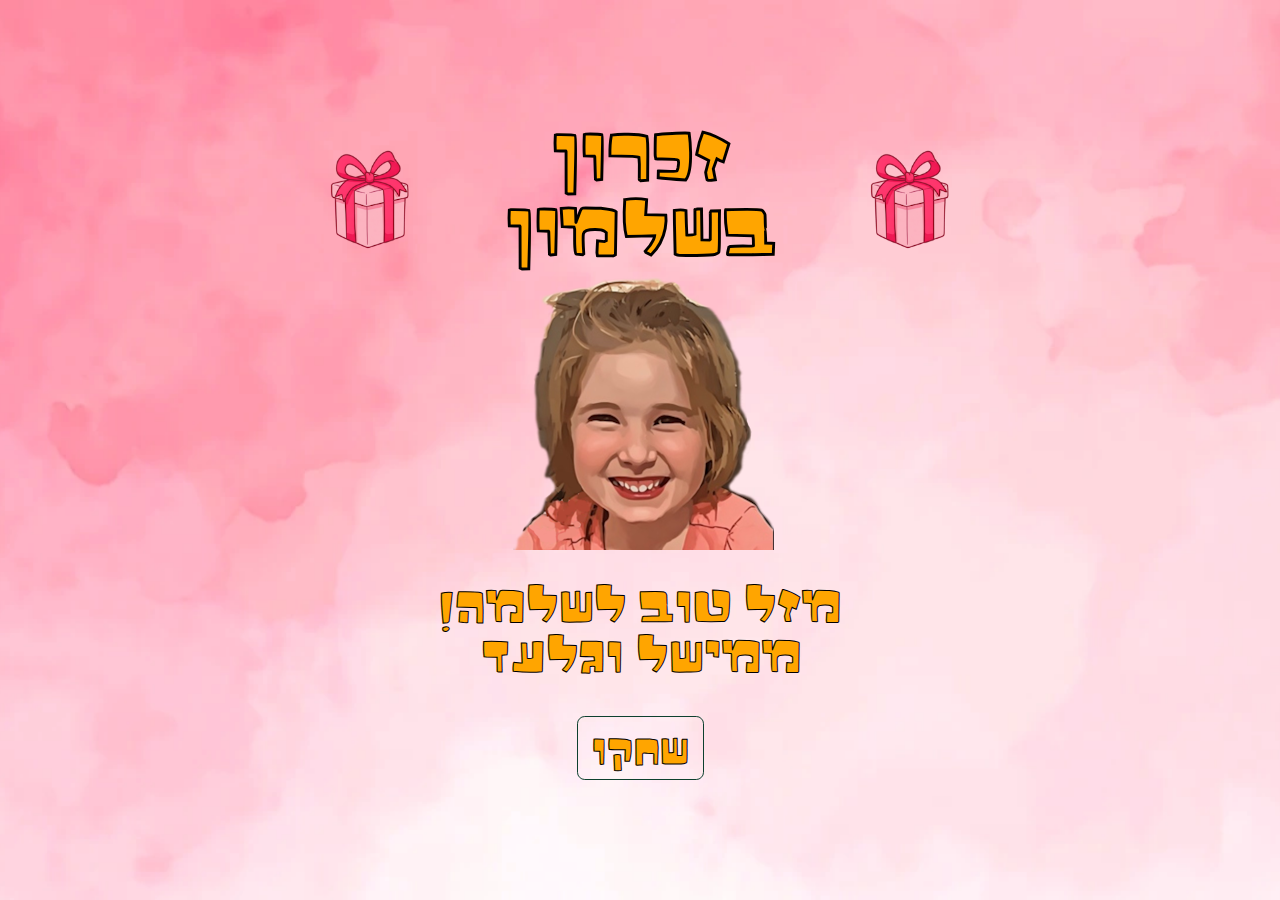
==== index.html @ 71665500 "intro bounce; fixed loader; fixed flyToScore" ====
<!DOCTYPE html>
<html lang="en">

<head>
  <meta charset="UTF-8">
  <meta name="viewport" content="width=device-width, initial-scale=1.0">
  <title>🎁 זכרון בשלמון 🎁</title>

  <link rel="stylesheet" href="./style.css">
  <link rel="icon" href="./assets/favicon.png" type="image/png">

  <!-- --player-1-color -->
  <meta name="theme-color" content="#f5999e" />
</head>

<body>
  <main>
    <div id="loader">
      <div></div>
    </div>

    <div id="intro" class="hidable scale-0">
      <div>
        <img src="./assets/gift.png" alt="Gift" class="gift" />
        זכרון בשלמון
        <img src="./assets/gift.png" alt="Gift" class="gift" />
      </div>
      <img src="./assets/face.png" alt="Face" id="face" />
      <i class="space"></i>
      <div>
        !מזל טוב לשלמה
        <br>
        ממישל וגלעד
      </div>
      <i class="space"></i>
      <div class="button" role="button">שחקו</div>
    </div>
    <div id="hud" class="hidable hidden">
      <div id="prompt"></div>
    </div>
    <div id="board" class="hidable hidden"></div>
    <div id="win" class="hidable hidden">
      <img src="./assets/anna.gif" alt="Anna" id="anna" />
      <img src="./assets/confetti.gif" alt="Confetti" id="confetti" />
      <a href="">שחקו שוב</a>
    </div>
  </main>

  <template id="score-template">
    <div class="score">
      <div class="card-side">
        <span></span>
      </div>
    </div>
  </template>

  <template id="card-template">
    <div class="card out-of-bounds">
      <div class="card-side card-back"></div>
      <div class="card-side card-front"></div>
    </div>
  </template>

  <script src="./loader.mjs"></script>
  <script src="./main.mjs"></script>
</body>

</html>
---- style.css ----
@font-face {
  font-family: Noot;
  src: url("./assets/Noot.otf") format("opentype");
  font-weight: normal;
  font-style: normal;
  font-display: swap;
}

:root {
  font-size: 1vw;

  --main-width: 100rem;
  --main-height: calc(var(--main-width) * 4 / 3);

  --hud-height: calc(var(--main-height) / 100 * 7);
  --board-height: calc(var(--main-height) - var(--hud-height));
  --card-padding: 1rem;


  --player-1-color: #f5999e;
  --player-2-color: #c2c2c2;
}

@media (min-aspect-ratio: 3 / 4) {
  :root {
    font-size: calc(1vh * 3 / 4);
  }
}

body {
  margin: 0;
  display: flex;
  align-items: center;
  justify-content: center;

  background-image: url("./assets/bg.webp");
  background-size: cover;
  font-family: Noot, Arial, Helvetica, sans-serif;
  overflow: hidden;
  height: 100vh;

  -webkit-user-select: none;
  -moz-user-select: none;
  -ms-user-select: none;
  user-select: none;
  background-position: 60%;
  background-repeat: no-repeat;
}

main {
  width: var(--main-width);
  height: var(--main-height);
}

#intro {
  height: 100%;
  display: flex;
  flex-direction: column;
  align-items: center;
  justify-content: center;
  transform: scale(1);
  --bounce: cubic-bezier(0.68, 0.01, 0.52, 1.52);
  transition-property: transform, opacity;
  transition-duration: 1s, 0.5s;
  transition-timing-function: var(--bounce), ease;
}

#intro.scale-0 {
  transform: scale(0);
}

#intro div {
  display: flex;
  align-items: center;
  justify-content: center;
  color: orange;
  font-size: 6rem;
}

#intro div:nth-of-type(1) {
  font-size: 9rem;
  font-weight: bold;
}

#intro .gift {
  width: 20rem;
}

#intro .space {
  height: 5rem;
}

#intro .button {
  font-size: 5rem;
  outline: 0.2rem solid #0d402e;
  border-radius: 1rem;
  cursor: pointer;
  padding: 2rem;
  padding-bottom: 1rem;
}

#hud {
  height: var(--hud-height);
  padding: var(--card-padding);
  padding-bottom: calc(var(--card-padding) / 2);
  display: flex;
  justify-content: space-between;
  align-items: center;
  box-sizing: border-box;
  font-size: 3.5rem;
}

#prompt,
#intro {
  text-align: center;
  -webkit-text-stroke: .15rem black;
}

#prompt.player-1 {
  color: var(--player-1-color);
}

#prompt.player-2 {
  color: var(--player-2-color);
}

.score {
  height: 1.4em;
  width: 1.4em;
  position: relative;
  transform: translate(0, 0);
}

.score.lost {
  filter: grayscale(1) contrast(0.4);
}

.score .card-side {
  width: 100%;
  height: 100%;
  display: flex;
  justify-content: center;
  align-items: center;
  background-color: white;
  transition: filter 0.5s ease;
}

.score .card-side span {
  font-size: 1.2em;
  margin-top: 0.25em;
}

.score:first-child .card-side {
  color: var(--player-1-color);
}

.score:last-child .card-side {
  color: var(--player-2-color);
}

.score.current .card-side {
  filter: grayscale(0) contrast(1);
  animation: pulse .5s infinite alternate ease-in-out;
}

#hud.large #prompt,
#hud.large .score {
  transition: transform 2s ease;
}

#hud.large #prompt {
  transform: scale(1.8) translateY(8rem);
}

#hud.large .score:first-child {
  transform: scale(2.5) translate(10rem, 20rem);
}

#hud.large .score:last-child {
  transform: scale(2.5) translate(-10rem, 20rem);
}

#board {
  height: var(--board-height);
  width: 100%;
  box-sizing: border-box;
  --total-col-padding: calc(var(--card-padding) * (var(--cols)) * 2);
  --total-row-padding: calc(var(--card-padding) * (var(--rows)) * 2);
  /* disable spacing because of line breaks */
  font-size: 0;
}

.card {
  display: inline-block;
  position: relative;
  width: calc((var(--main-width) - var(--total-col-padding)) / var(--cols));
  height: calc((var(--board-height) - var(--total-row-padding)) / var(--rows));
  margin: var(--card-padding);
  --x-pos: 0;
  --y-pos: 0;
  --scale: 1;
  transform: translate(var(--x-pos), var(--y-pos)) scale(var(--scale));
  transform-origin: top left;
  transition: 0.5s ease-in-out;
  transition-property: transform;
}

.card.out-of-bounds {
  --x-pos: -100vw;
  --y-pos: -100vh;
}

.card.matched {
  --scale: 0.1;
  z-index: 1;
}

.card:not(.flipped):not(.matched) {
  cursor: pointer;
}

.hidable {
  transition: opacity 0.5s ease;
}

.hidden {
  opacity: 0;
}

.card-side {
  background-size: cover;
  background-position: center;
  background-repeat: no-repeat;
  outline: 0.2rem solid #0d402e;
  border-radius: 1rem;
  transition: transform 0.5s ease;
}

.card-back {
  background-image: url("./assets/unicorn.png");
}

.card .card-side {
  position: absolute;
  top: 0;
  left: 0;
  backface-visibility: hidden;
  width: 100%;
  height: 100%;
}

.card,
.card .card-side {
  transform-style: preserve-3d;
}

.card .card-back,
.card.flipped .card-front {
  transform: rotateY(0deg);
}

.card .card-front,
.card.flipped .card-back {
  transform: rotateY(-180deg);
}

#loader {
  position: absolute;
  width: 80vw;
  height: 3vh;
  max-width: 500px;
  background: white;
  border-radius: 1vw;
  top: 50%;
  left: 50%;
  transform: translate(-50%, -50%);
  overflow: hidden;
}

#loader div {
  height: 100%;
  width: 0%;
  background: #4caf50;
  transition: width 0.3s ease;
}

#win a {
  display: block;
  font-size: 5rem;
  margin: auto;
  text-align: center;
  transform: translateY(65rem);
}

#win img {
  position: absolute;
  left: 50%;
  bottom: 0;
  transform: translateX(-50%);
}

#win #confetti {
  width: 60rem;
}

@media screen and (max-width: 700px) {
  :root {
    --hud-height: calc(var(--main-height) / 100 * 14);
  }

  #hud,
  #intro {
    font-size: 6rem;
  }
}

@keyframes pulse {
  0% {
    transform: scale(1);
  }

  100% {
    transform: scale(1.2);
  }
}

@keyframes rotate {
  0% {
    transform: rotate(0deg);
  }

  100% {
    transform: rotate(360deg);
  }
}
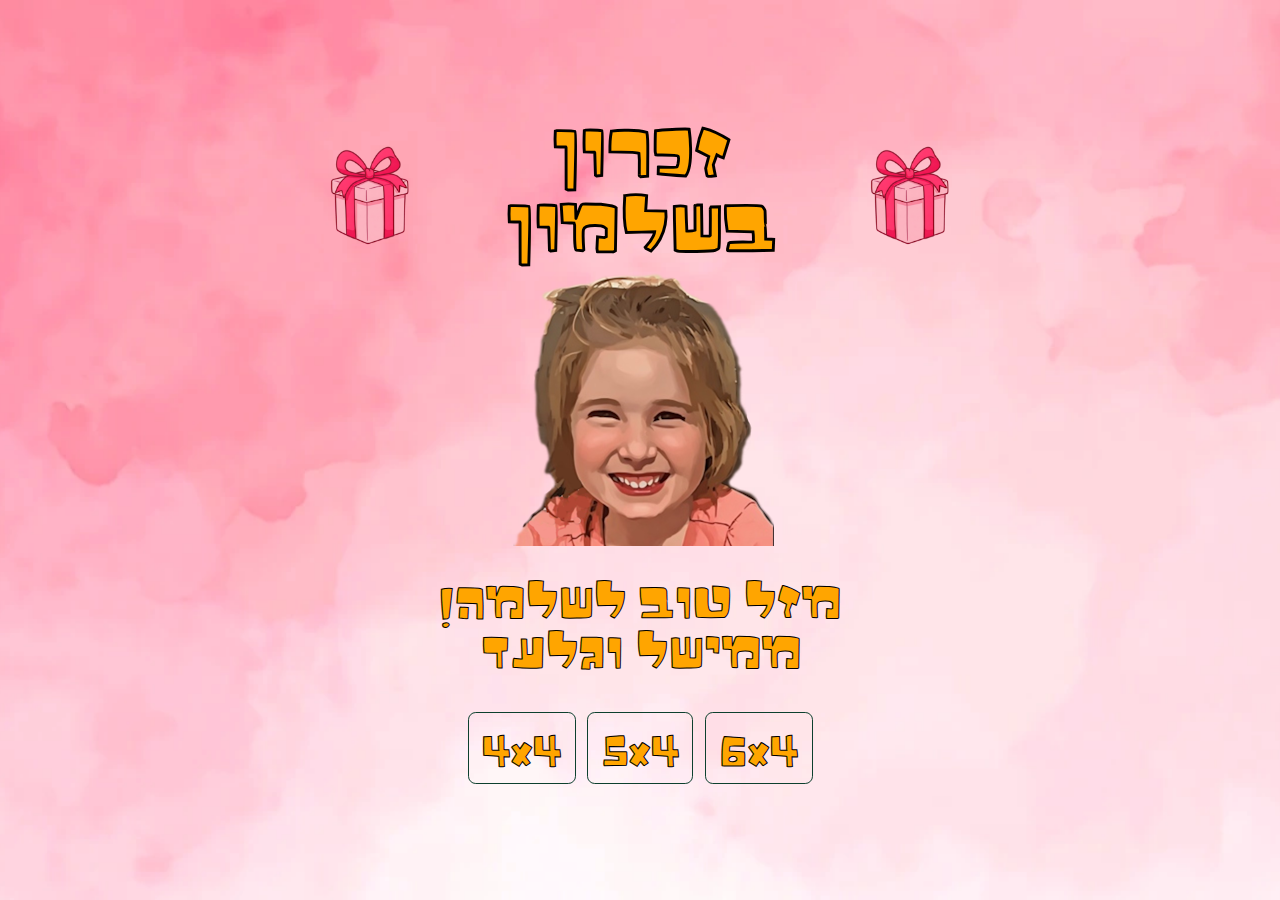
==== commit b76b200d: "size buttons; preloading" ====
--- a/index.html
+++ b/index.html
@@ -10,7 +10,8 @@
   <link rel="icon" href="./assets/favicon.png" type="image/png">
 
   <!-- --player-1-color -->
-  <meta name="theme-color" content="#f5999e" />
+  <meta name="theme-color" media="(prefers-color-scheme: light)" content="#f5999e">
+  <meta name="theme-color" media="(prefers-color-scheme: dark)" content="#f5999e">
 </head>
 
 <body>
@@ -33,7 +34,11 @@
         ממישל וגלעד
       </div>
       <i class="space"></i>
-      <div class="button" role="button">שחקו</div>
+      <div id="buttons">
+        <div role="button" data-size="4">4x4</div>
+        <div role="button" data-size="5">5x4</div>
+        <div role="button" data-size="6">6x4</div>
+      </div>
     </div>
     <div id="hud" class="hidable hidden">
       <div id="prompt"></div>
--- a/style.css
+++ b/style.css
@@ -12,13 +12,12 @@
   --main-width: 100rem;
   --main-height: calc(var(--main-width) * 4 / 3);
 
-  --hud-height: calc(var(--main-height) / 100 * 7);
+  --hud-height: calc(var(--main-height) / 100 * 10);
   --board-height: calc(var(--main-height) - var(--hud-height));
   --card-padding: 1rem;
 
-
   --player-1-color: #f5999e;
-  --player-2-color: #c2c2c2;
+  --player-2-color: #3aa6a0;
 }
 
 @media (min-aspect-ratio: 3 / 4) {
@@ -38,6 +37,7 @@
   font-family: Noot, Arial, Helvetica, sans-serif;
   overflow: hidden;
   height: 100vh;
+  font-size: 6rem;
 
   -webkit-user-select: none;
   -moz-user-select: none;
@@ -74,11 +74,10 @@
   align-items: center;
   justify-content: center;
   color: orange;
-  font-size: 6rem;
-}
-
-#intro div:nth-of-type(1) {
-  font-size: 9rem;
+}
+
+#intro > div:nth-of-type(1) {
+  font-size: 1.5em;
   font-weight: bold;
 }
 
@@ -88,15 +87,16 @@
 
 #intro .space {
   height: 5rem;
-}
-
-#intro .button {
-  font-size: 5rem;
+  flex-shrink: 0;
+}
+
+#intro #buttons div {
   outline: 0.2rem solid #0d402e;
   border-radius: 1rem;
   cursor: pointer;
   padding: 2rem;
   padding-bottom: 1rem;
+  margin: 0 1rem;
 }
 
 #hud {
@@ -107,7 +107,6 @@
   justify-content: space-between;
   align-items: center;
   box-sizing: border-box;
-  font-size: 3.5rem;
 }
 
 #prompt,
@@ -169,15 +168,15 @@
 }
 
 #hud.large #prompt {
-  transform: scale(1.8) translateY(8rem);
+  transform: scale(1.6) translateY(8rem);
 }
 
 #hud.large .score:first-child {
-  transform: scale(2.5) translate(10rem, 20rem);
+  transform: scale(2) translate(10rem, 20rem);
 }
 
 #hud.large .score:last-child {
-  transform: scale(2.5) translate(-10rem, 20rem);
+  transform: scale(2) translate(-10rem, 20rem);
 }
 
 #board {
@@ -249,6 +248,10 @@
   height: 100%;
 }
 
+.card .card-front {
+  background-position: top center;
+}
+
 .card,
 .card .card-side {
   transform-style: preserve-3d;
@@ -286,7 +289,6 @@
 
 #win a {
   display: block;
-  font-size: 5rem;
   margin: auto;
   text-align: center;
   transform: translateY(65rem);
@@ -304,12 +306,11 @@
 }
 
 @media screen and (max-width: 700px) {
-  :root {
+  /* :root {
     --hud-height: calc(var(--main-height) / 100 * 14);
-  }
-
-  #hud,
-  #intro {
+  } */
+
+  body {
     font-size: 6rem;
   }
 }
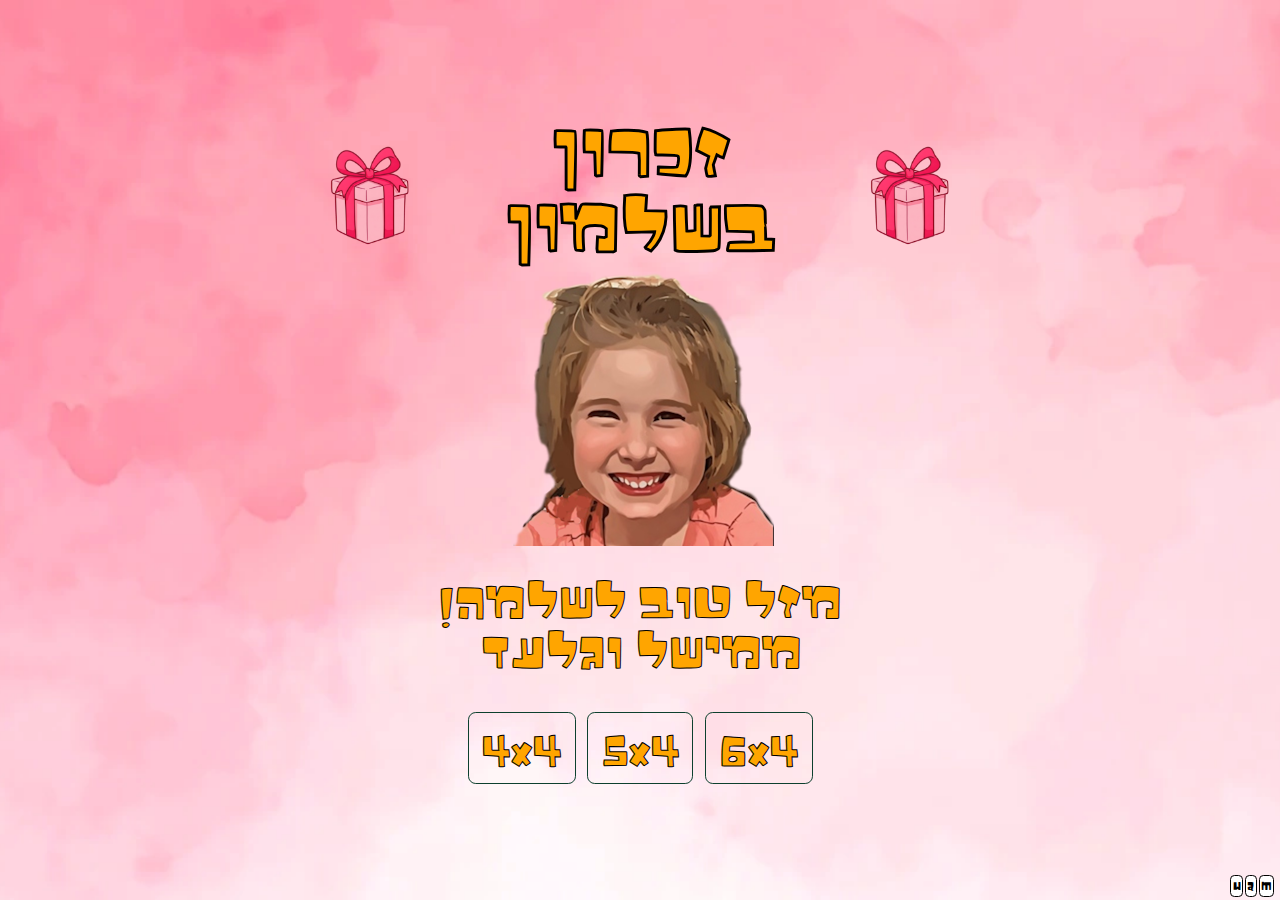
==== commit 5751a809: "debugs; moved up "win a";" ====
--- a/index.html
+++ b/index.html
@@ -51,6 +51,12 @@
     </div>
   </main>
 
+  <div id="debugs">
+    <div role="button" id="mock-win">w</div>
+    <div role="button" id="flip-all">a</div>
+    <div role="button" id="always-match">m</div>
+  </div>
+
   <template id="score-template">
     <div class="score">
       <div class="card-side">
--- a/style.css
+++ b/style.css
@@ -29,27 +29,47 @@
 body {
   margin: 0;
   display: flex;
+  flex-direction: column;
   align-items: center;
   justify-content: center;
-
+  height: 100vh;
+  overflow: hidden;
   background-image: url("./assets/bg.webp");
   background-size: cover;
+  background-position: 60%;
+  background-repeat: no-repeat;
   font-family: Noot, Arial, Helvetica, sans-serif;
-  overflow: hidden;
-  height: 100vh;
   font-size: 6rem;
 
-  -webkit-user-select: none;
+  /* -webkit-user-select: none;
   -moz-user-select: none;
   -ms-user-select: none;
-  user-select: none;
-  background-position: 60%;
-  background-repeat: no-repeat;
+  user-select: none; */
 }
 
 main {
   width: var(--main-width);
   height: var(--main-height);
+}
+
+#loader {
+  position: absolute;
+  width: 80vw;
+  height: 3vh;
+  max-width: 500px;
+  background: white;
+  border-radius: 1vw;
+  top: 50%;
+  left: 50%;
+  transform: translate(-50%, -50%);
+  overflow: hidden;
+}
+
+#loader div {
+  height: 100%;
+  width: 0%;
+  background: #4caf50;
+  transition: width 0.3s ease;
 }
 
 #intro {
@@ -76,7 +96,7 @@
   color: orange;
 }
 
-#intro > div:nth-of-type(1) {
+#intro>div:nth-of-type(1) {
   font-size: 1.5em;
   font-weight: bold;
 }
@@ -267,31 +287,11 @@
   transform: rotateY(-180deg);
 }
 
-#loader {
-  position: absolute;
-  width: 80vw;
-  height: 3vh;
-  max-width: 500px;
-  background: white;
-  border-radius: 1vw;
-  top: 50%;
-  left: 50%;
-  transform: translate(-50%, -50%);
-  overflow: hidden;
-}
-
-#loader div {
-  height: 100%;
-  width: 0%;
-  background: #4caf50;
-  transition: width 0.3s ease;
-}
-
 #win a {
   display: block;
   margin: auto;
   text-align: center;
-  transform: translateY(65rem);
+  transform: translateY(50rem);
 }
 
 #win img {
@@ -305,6 +305,23 @@
   width: 60rem;
 }
 
+#debugs {
+  position: absolute;
+  bottom: 1rem;
+  right: 1rem;
+  font-size: 2rem;
+  line-height: 2rem;
+}
+
+#debugs div {
+  display: inline;
+  outline: .1rem solid black;
+  border-radius: .5rem;
+  padding: .2rem;
+  background-color: white;
+  cursor: pointer;
+}
+
 @media screen and (max-width: 700px) {
   /* :root {
     --hud-height: calc(var(--main-height) / 100 * 14);
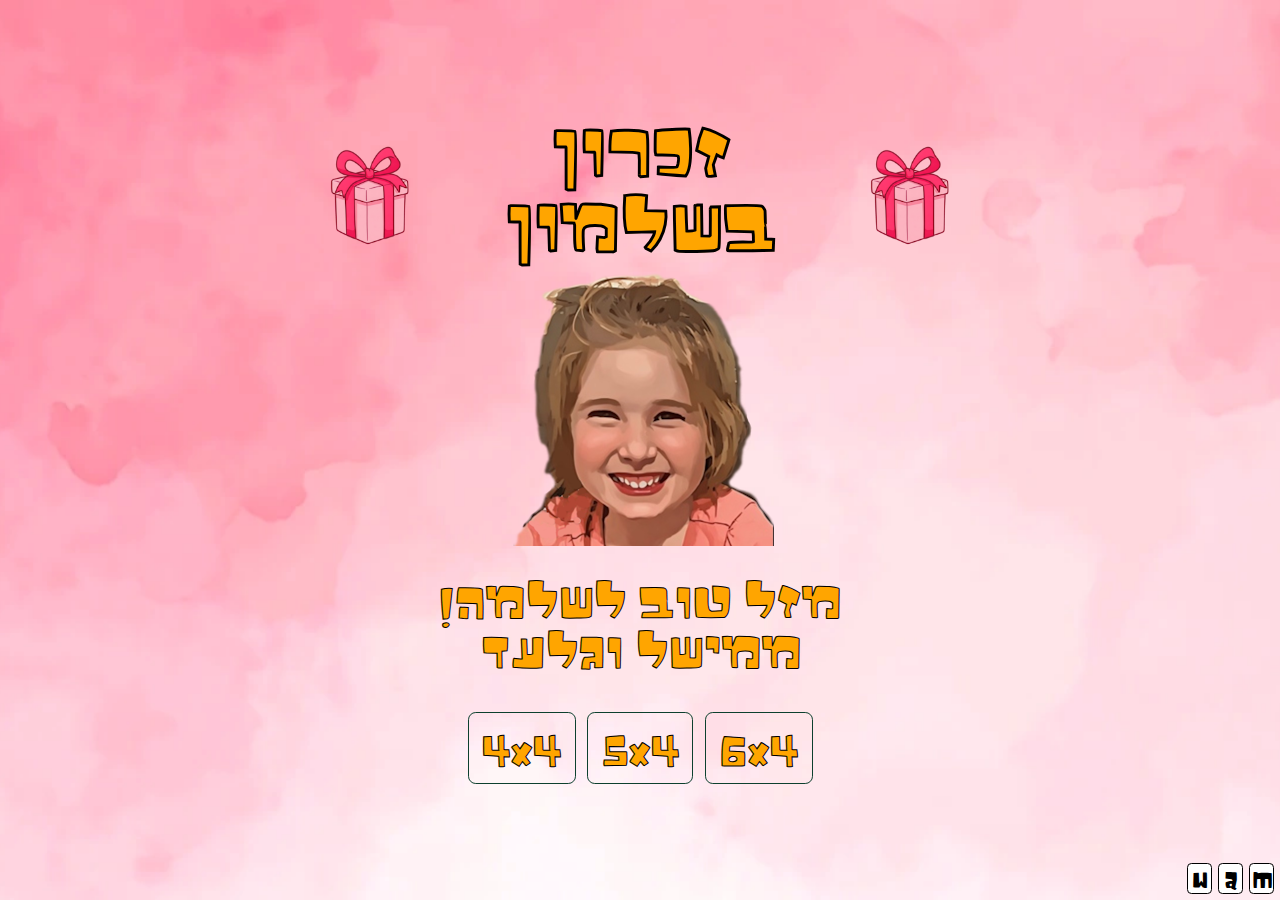
==== commit 8115e0fc: "trying dark theme-color" ====
--- a/index.html
+++ b/index.html
@@ -11,7 +11,7 @@
 
   <!-- --player-1-color -->
   <meta name="theme-color" media="(prefers-color-scheme: light)" content="#f5999e">
-  <meta name="theme-color" media="(prefers-color-scheme: dark)" content="#f5999e">
+  <meta name="theme-color" media="(prefers-color-scheme: dark)" content="#b8696d">
 </head>
 
 <body>
--- a/style.css
+++ b/style.css
@@ -33,7 +33,7 @@
   align-items: center;
   justify-content: center;
   height: 100vh;
-  overflow: hidden;
+  overflow-x: hidden;
   background-image: url("./assets/bg.webp");
   background-size: cover;
   background-position: 60%;
@@ -309,17 +309,19 @@
   position: absolute;
   bottom: 1rem;
   right: 1rem;
-  font-size: 2rem;
-  line-height: 2rem;
+  font-size: 4rem;
+  line-height: 4rem;
 }
 
 #debugs div {
-  display: inline;
+  display: inline-block;
   outline: .1rem solid black;
   border-radius: .5rem;
   padding: .2rem;
   background-color: white;
   cursor: pointer;
+  width: 3rem;
+  text-align: center;
 }
 
 @media screen and (max-width: 700px) {
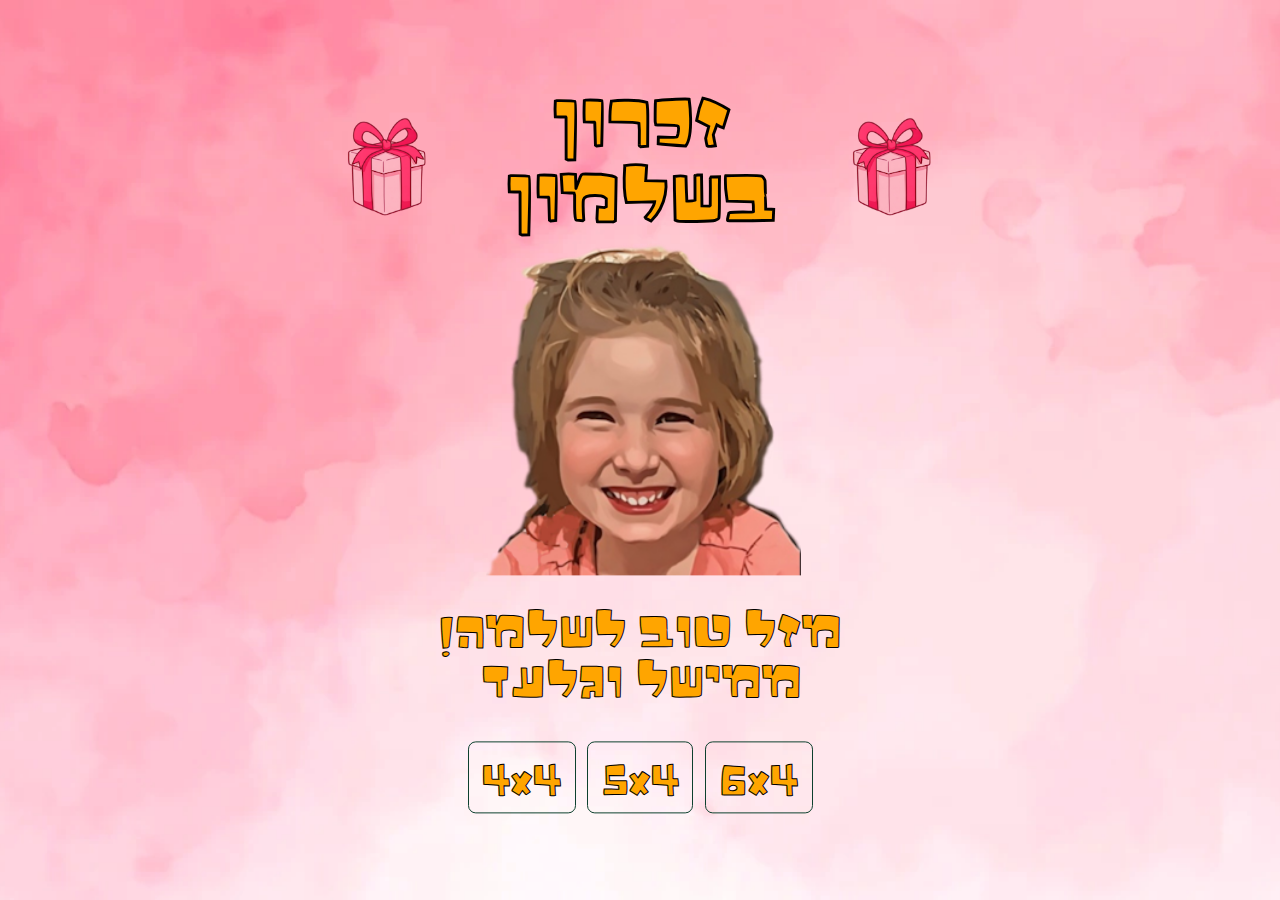
==== commit 4f091d6f: "fixed scrollbar in intro; more images; raw assets bg music;" ====
--- a/index.html
+++ b/index.html
@@ -35,9 +35,9 @@
       </div>
       <i class="space"></i>
       <div id="buttons">
-        <div role="button" data-size="4">4x4</div>
-        <div role="button" data-size="5">5x4</div>
-        <div role="button" data-size="6">6x4</div>
+        <div role="button" class="box" data-size="4">4x4</div>
+        <div role="button" class="box" data-size="5">5x4</div>
+        <div role="button" class="box" data-size="6">6x4</div>
       </div>
     </div>
     <div id="hud" class="hidable hidden">
@@ -51,24 +51,20 @@
     </div>
   </main>
 
-  <div id="debugs">
-    <div role="button" id="mock-win">w</div>
-    <div role="button" id="flip-all">a</div>
-    <div role="button" id="always-match">m</div>
+  <div id="debugs" class="hidable hidden">
+    <div role="button" id="mock-win" class="box">w</div>
+    <div role="button" id="flip-all" class="box">a</div>
+    <div role="button" id="always-match" class="box">m</div>
   </div>
 
   <template id="score-template">
-    <div class="score">
-      <div class="card-side">
-        <span></span>
-      </div>
-    </div>
+    <div class="score box"></div>
   </template>
 
   <template id="card-template">
     <div class="card out-of-bounds">
-      <div class="card-side card-back"></div>
-      <div class="card-side card-front"></div>
+      <div class="box card-side card-back"></div>
+      <div class="box card-side card-front"></div>
     </div>
   </template>
 
--- a/style.css
+++ b/style.css
@@ -41,10 +41,16 @@
   font-family: Noot, Arial, Helvetica, sans-serif;
   font-size: 6rem;
 
-  /* -webkit-user-select: none;
+  -webkit-user-select: none;
   -moz-user-select: none;
   -ms-user-select: none;
-  user-select: none; */
+  user-select: none;
+}
+
+@media screen and (max-width: 700px) {
+  body {
+    font-size: 6rem;
+  }
 }
 
 main {
@@ -73,12 +79,14 @@
 }
 
 #intro {
-  height: 100%;
+  position: absolute;
+  left: 50%;
+  top: 50%;
   display: flex;
   flex-direction: column;
   align-items: center;
   justify-content: center;
-  transform: scale(1);
+  transform: translate(-50%, -50%) scale(1);
   --bounce: cubic-bezier(0.68, 0.01, 0.52, 1.52);
   transition-property: transform, opacity;
   transition-duration: 1s, 0.5s;
@@ -86,7 +94,7 @@
 }
 
 #intro.scale-0 {
-  transform: scale(0);
+  transform: translate(-50%, -50%) scale(0);
 }
 
 #intro div {
@@ -105,18 +113,25 @@
   width: 20rem;
 }
 
+#intro #face {
+  height: 50rem;
+}
+
 #intro .space {
   height: 5rem;
   flex-shrink: 0;
 }
 
 #intro #buttons div {
+  cursor: pointer;
+  margin: 0 1rem;
+  padding: 2rem;
+  padding-bottom: 1rem;
+}
+
+.box {
   outline: 0.2rem solid #0d402e;
   border-radius: 1rem;
-  cursor: pointer;
-  padding: 2rem;
-  padding-bottom: 1rem;
-  margin: 0 1rem;
 }
 
 #hud {
@@ -144,42 +159,28 @@
 }
 
 .score {
-  height: 1.4em;
-  width: 1.4em;
-  position: relative;
-  transform: translate(0, 0);
-}
-
-.score.lost {
+  padding: 2rem;
+  padding-bottom: 1rem;
+  background-color: white;
+  transform: scale(1) translate(0, 0);
+  filter: grayscale(0) contrast(1);
+  transition: filter 0.5s ease, transform 0.5s ease;
+}
+
+.score:first-child {
+  color: var(--player-1-color);
+}
+
+.score:last-child {
+  color: var(--player-2-color);
+}
+
+#hud .score.current {
+  animation: pulse .5s infinite alternate ease-in-out;
+}
+
+.score.disabled {
   filter: grayscale(1) contrast(0.4);
-}
-
-.score .card-side {
-  width: 100%;
-  height: 100%;
-  display: flex;
-  justify-content: center;
-  align-items: center;
-  background-color: white;
-  transition: filter 0.5s ease;
-}
-
-.score .card-side span {
-  font-size: 1.2em;
-  margin-top: 0.25em;
-}
-
-.score:first-child .card-side {
-  color: var(--player-1-color);
-}
-
-.score:last-child .card-side {
-  color: var(--player-2-color);
-}
-
-.score.current .card-side {
-  filter: grayscale(0) contrast(1);
-  animation: pulse .5s infinite alternate ease-in-out;
 }
 
 #hud.large #prompt,
@@ -250,8 +251,6 @@
   background-size: cover;
   background-position: center;
   background-repeat: no-repeat;
-  outline: 0.2rem solid #0d402e;
-  border-radius: 1rem;
   transition: transform 0.5s ease;
 }
 
@@ -324,16 +323,6 @@
   text-align: center;
 }
 
-@media screen and (max-width: 700px) {
-  /* :root {
-    --hud-height: calc(var(--main-height) / 100 * 14);
-  } */
-
-  body {
-    font-size: 6rem;
-  }
-}
-
 @keyframes pulse {
   0% {
     transform: scale(1);
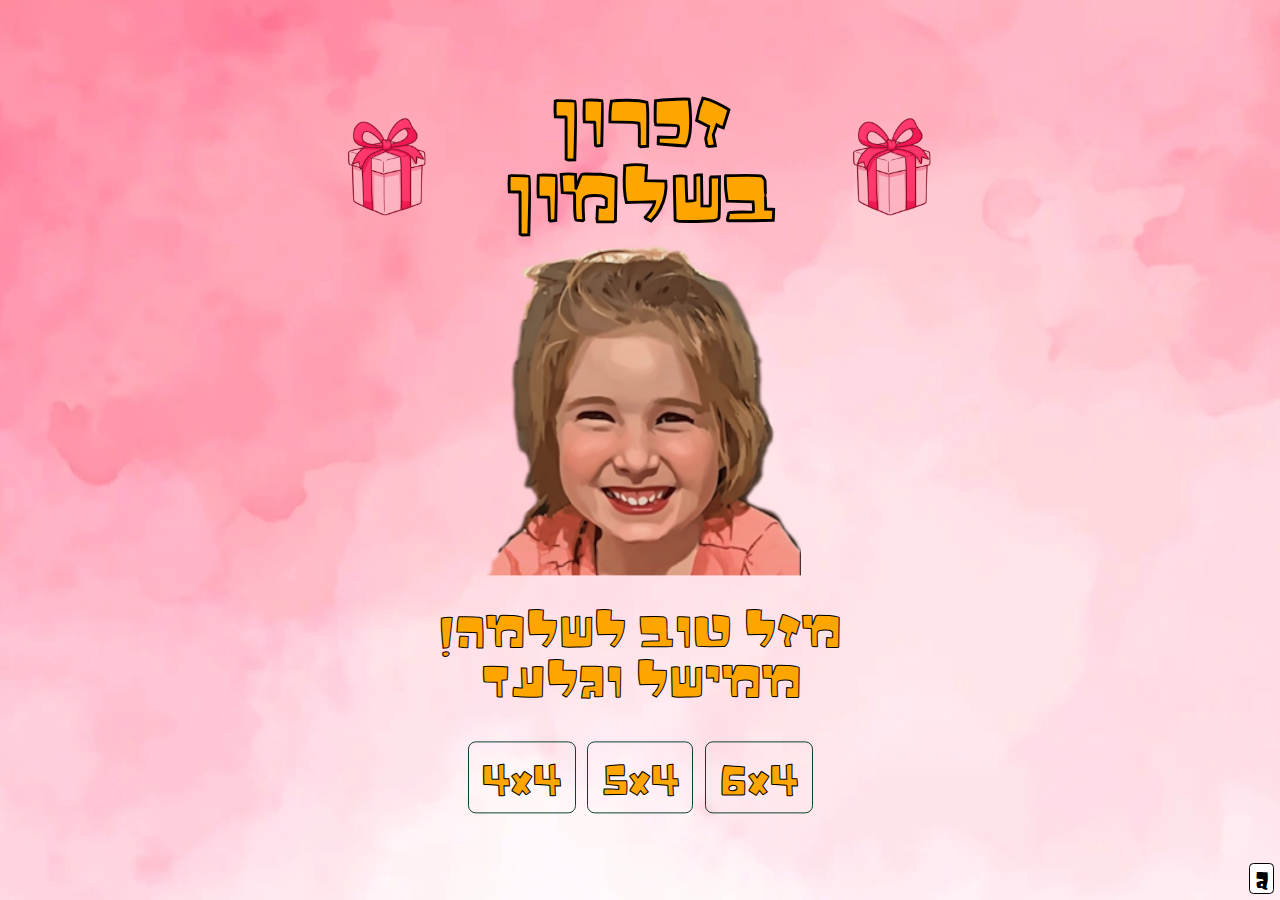
==== commit 3415134a: "yt-player" ====
--- a/index.html
+++ b/index.html
@@ -51,11 +51,14 @@
     </div>
   </main>
 
-  <div id="debugs" class="hidable hidden">
-    <div role="button" id="mock-win" class="box">w</div>
+  <div id="debugs">
+    <!-- <div role="button" id="mock-win" class="box">w</div> -->
     <div role="button" id="flip-all" class="box">a</div>
-    <div role="button" id="always-match" class="box">m</div>
+    <!-- <div role="button" id="always-match" class="box">m</div> -->
   </div>
+
+  <!-- <div id="yt-player" style="z-index: 1;"></div> -->
+  <div id="yt-player" style="width: 0; height: 0; overflow: hidden;"></div>
 
   <template id="score-template">
     <div class="score box"></div>
@@ -70,6 +73,9 @@
 
   <script src="./loader.mjs"></script>
   <script src="./main.mjs"></script>
+  <script src="https://www.youtube.com/iframe_api"></script>
+  <script src="./yt-player.mjs"></script>
+
 </body>
 
 </html>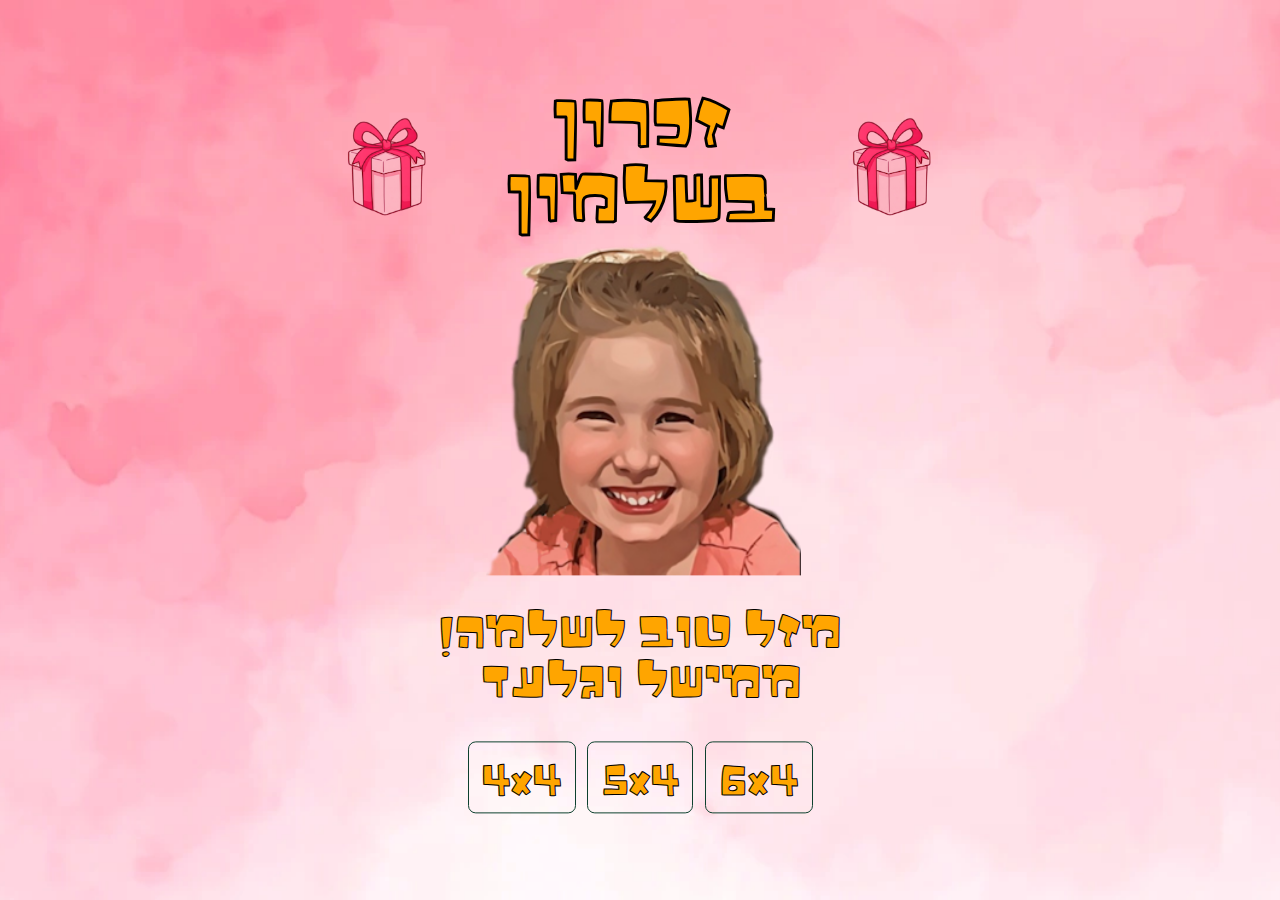
==== commit 6f7b3ec7: "removed debugs; fixed player click" ====
--- a/index.html
+++ b/index.html
@@ -51,11 +51,11 @@
     </div>
   </main>
 
-  <div id="debugs">
+  <!-- <div id="debugs"> -->
     <!-- <div role="button" id="mock-win" class="box">w</div> -->
-    <div role="button" id="flip-all" class="box">a</div>
+    <!-- <div role="button" id="flip-all" class="box">a</div> -->
     <!-- <div role="button" id="always-match" class="box">m</div> -->
-  </div>
+  <!-- </div> -->
 
   <!-- <div id="yt-player" style="z-index: 1;"></div> -->
   <div id="yt-player" style="width: 0; height: 0; overflow: hidden;"></div>
